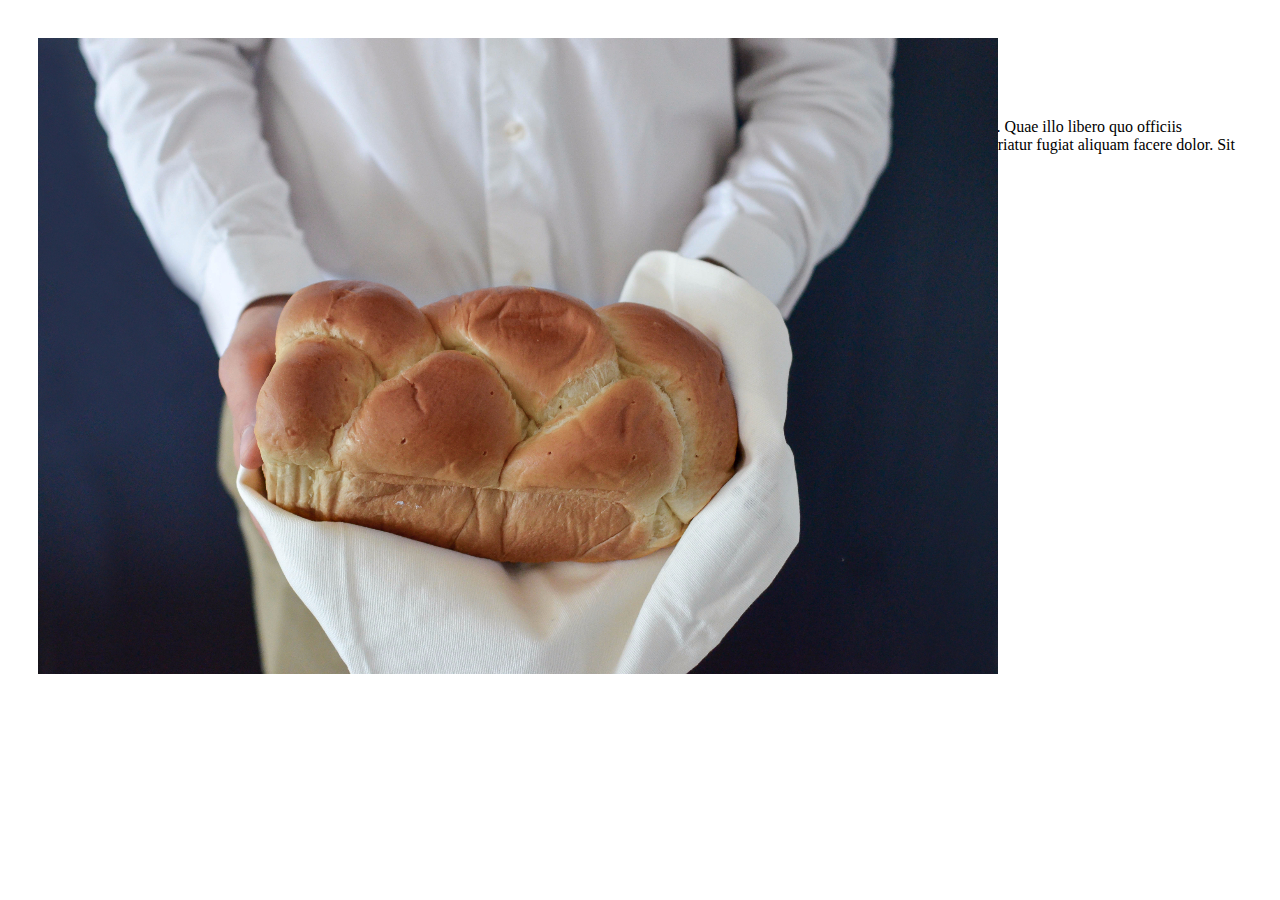
==== html/float.html @ 8c270493 "changes the float and grid items" ====
<!DOCTYPE html>
<html lang="en">
<head>
    <link rel="stylesheet" href="../css/float.css">
    <title>With float</title>
</head>
<body>
 <div class="content">
    <h1 >Here are some ingredients</h1>
    <p>Lorem ipsum dolor, sit amet consectetur adipisicing elit.
        Quae illo libero quo officiis consectetur debitis accusantium est cum, fugit porro. Pariatur
        fugiat aliquam facere dolor. Sit esse fugit exercitationem nam.</p>
 </div> 
 <div class="images">
    <img src="../images/layout.jpg" alt="">
 </div>  
</body>
</html>
---- css/float.css ----
body{
    padding: 30px;
}

.content{
    float: right;
    width: 50%;
    /* text-align: center; */
}
.images{
    width:50%;
    
}

.images img{
    margin-right:20px;
}
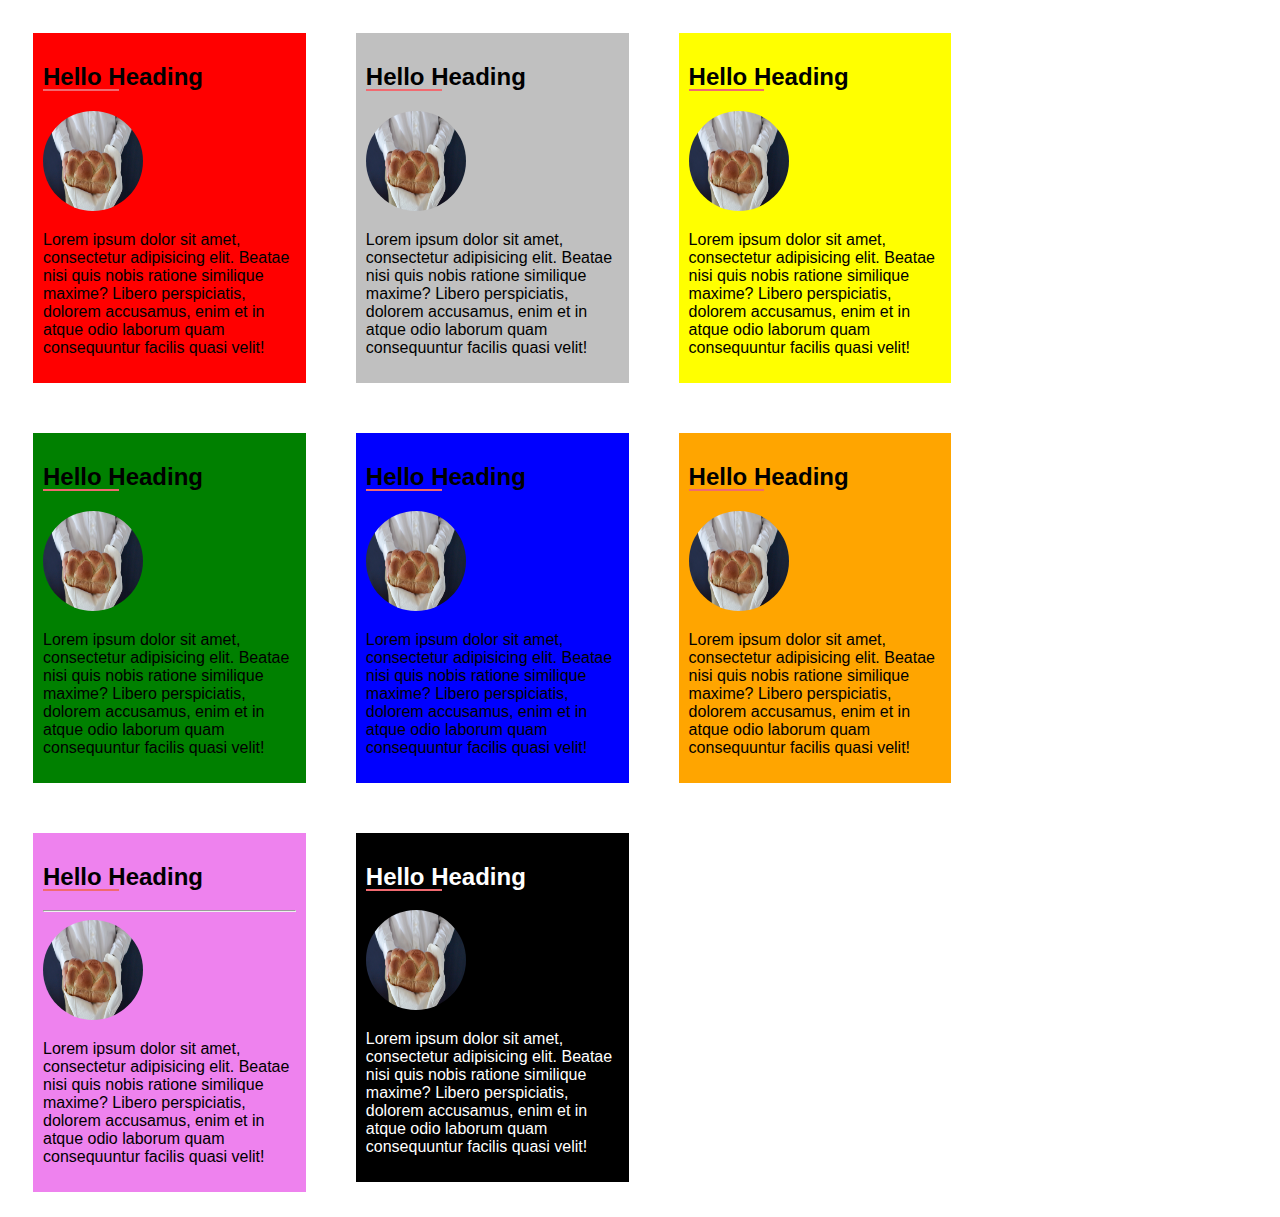
==== commit 07ab8f3e: "chnages" ====
--- a/html/float.html
+++ b/html/float.html
@@ -5,14 +5,57 @@
     <title>With float</title>
 </head>
 <body>
- <div class="content">
-    <h1 >Here are some ingredients</h1>
-    <p>Lorem ipsum dolor, sit amet consectetur adipisicing elit.
-        Quae illo libero quo officiis consectetur debitis accusantium est cum, fugit porro. Pariatur
-        fugiat aliquam facere dolor. Sit esse fugit exercitationem nam.</p>
- </div> 
- <div class="images">
-    <img src="../images/layout.jpg" alt="">
- </div>  
+<div class="container">
+    <div class="red-box box">
+        <h2>Hello Heading</h2>
+        <img src="./../images/layout.jpg" alt="">
+        <p>Lorem ipsum dolor sit amet, consectetur adipisicing elit. Beatae nisi quis nobis ratione similique maxime? Libero perspiciatis, dolorem
+            accusamus, enim et in atque odio laborum quam consequuntur facilis quasi velit!</p>
+    </div>
+    <div class="silver-box box">
+        <h2>Hello Heading</h2>
+        <img src="./../images/layout.jpg" alt="">
+        <p>Lorem ipsum dolor sit amet, consectetur adipisicing elit. Beatae nisi quis nobis ratione similique maxime? Libero perspiciatis, dolorem
+            accusamus, enim et in atque odio laborum quam consequuntur facilis quasi velit!</p>
+    </div>
+    <div class="yellow-box box">
+        <h2>Hello Heading</h2>
+        <img src="./../images/layout.jpg" alt="">
+        <p>Lorem ipsum dolor sit amet, consectetur adipisicing elit. Beatae nisi quis nobis ratione similique maxime? Libero perspiciatis, dolorem
+            accusamus, enim et in atque odio laborum quam consequuntur facilis quasi velit!</p>
+    </div>
+    <div class="green-box box">
+        <h2>Hello Heading</h2>
+        <img src="./../images/layout.jpg" alt="">
+        <p>Lorem ipsum dolor sit amet, consectetur adipisicing elit. Beatae nisi quis nobis ratione similique maxime? Libero perspiciatis, dolorem
+            accusamus, enim et in atque odio laborum quam consequuntur facilis quasi velit!</p>
+    </div>
+    <div class="blue-box box">
+        <h2>Hello Heading</h2>
+        <img src="./../images/layout.jpg" alt="">
+        <p>Lorem ipsum dolor sit amet, consectetur adipisicing elit. Beatae nisi quis nobis ratione similique maxime? Libero perspiciatis, dolorem
+            accusamus, enim et in atque odio laborum quam consequuntur facilis quasi velit!</p>
+    </div>
+    <div class="orange-box box">
+        <h2>Hello Heading</h2>
+        <img src="./../images/layout.jpg" alt="">
+        <p>Lorem ipsum dolor sit amet, consectetur adipisicing elit. Beatae nisi quis nobis ratione similique maxime? Libero perspiciatis, dolorem
+            accusamus, enim et in atque odio laborum quam consequuntur facilis quasi velit!</p>
+    </div>
+    <div class="voilate-box box">
+        <h2>Hello Heading</h2>
+        <hr>
+        <img src="./../images/layout.jpg" alt="">
+        <p>Lorem ipsum dolor sit amet, consectetur adipisicing elit. Beatae nisi quis nobis ratione similique maxime? Libero perspiciatis, dolorem
+            accusamus, enim et in atque odio laborum quam consequuntur facilis quasi velit!</p>
+    </div>
+    <div class="black-box box">
+        <h2>Hello Heading</h2>
+        <img src="./../images/layout.jpg" alt="">
+        <p>Lorem ipsum dolor sit amet, consectetur adipisicing elit. Beatae nisi quis nobis ratione similique maxime? Libero perspiciatis, dolorem
+            accusamus, enim et in atque odio laborum quam consequuntur facilis quasi velit!</p>
+    </div>
+    
+</div>
 </body>
 </html>--- a/css/float.css
+++ b/css/float.css
@@ -1,17 +1,58 @@
 body{
-    padding: 30px;
+    font-family: sans-serif;
+}
+p{
+    /* float: left; */
+}
+img{
+    height: 100px;
+    width: 100px;
+    border-radius: 50%;
+    text-align: center;
+}
+h2{
+    position: relative;
+}
+h2:after{
+    content: "";
+    position: absolute;
+    border-bottom: 2px solid #F16A70;
+    transition: 10px 0.3s ease;
+    width:30%;
+    left: 0;
+    bottom:0;
+}
+.box{
+    width: 20%;
+    float: left;
+    padding: 10px;
+    margin: 25px;
+}
+.red-box{
+    background-color: red;
 }
 
-.content{
-    float: right;
-    width: 50%;
-    /* text-align: center; */
-}
-.images{
-    width:50%;
-    
+.green-box{
+    background-color: green;
 }
 
-.images img{
-    margin-right:20px;
+.silver-box{
+    background-color: silver;
+}
+.yellow-box{
+
+    background-color: yellow;
+}
+.blue-box{
+    background-color: blue;
+}
+.orange-box{
+    background-color: orange;
+}
+.voilate-box{
+    background-color: violet;
+}
+.black-box{
+    background-color: black;
+    color:white;
 }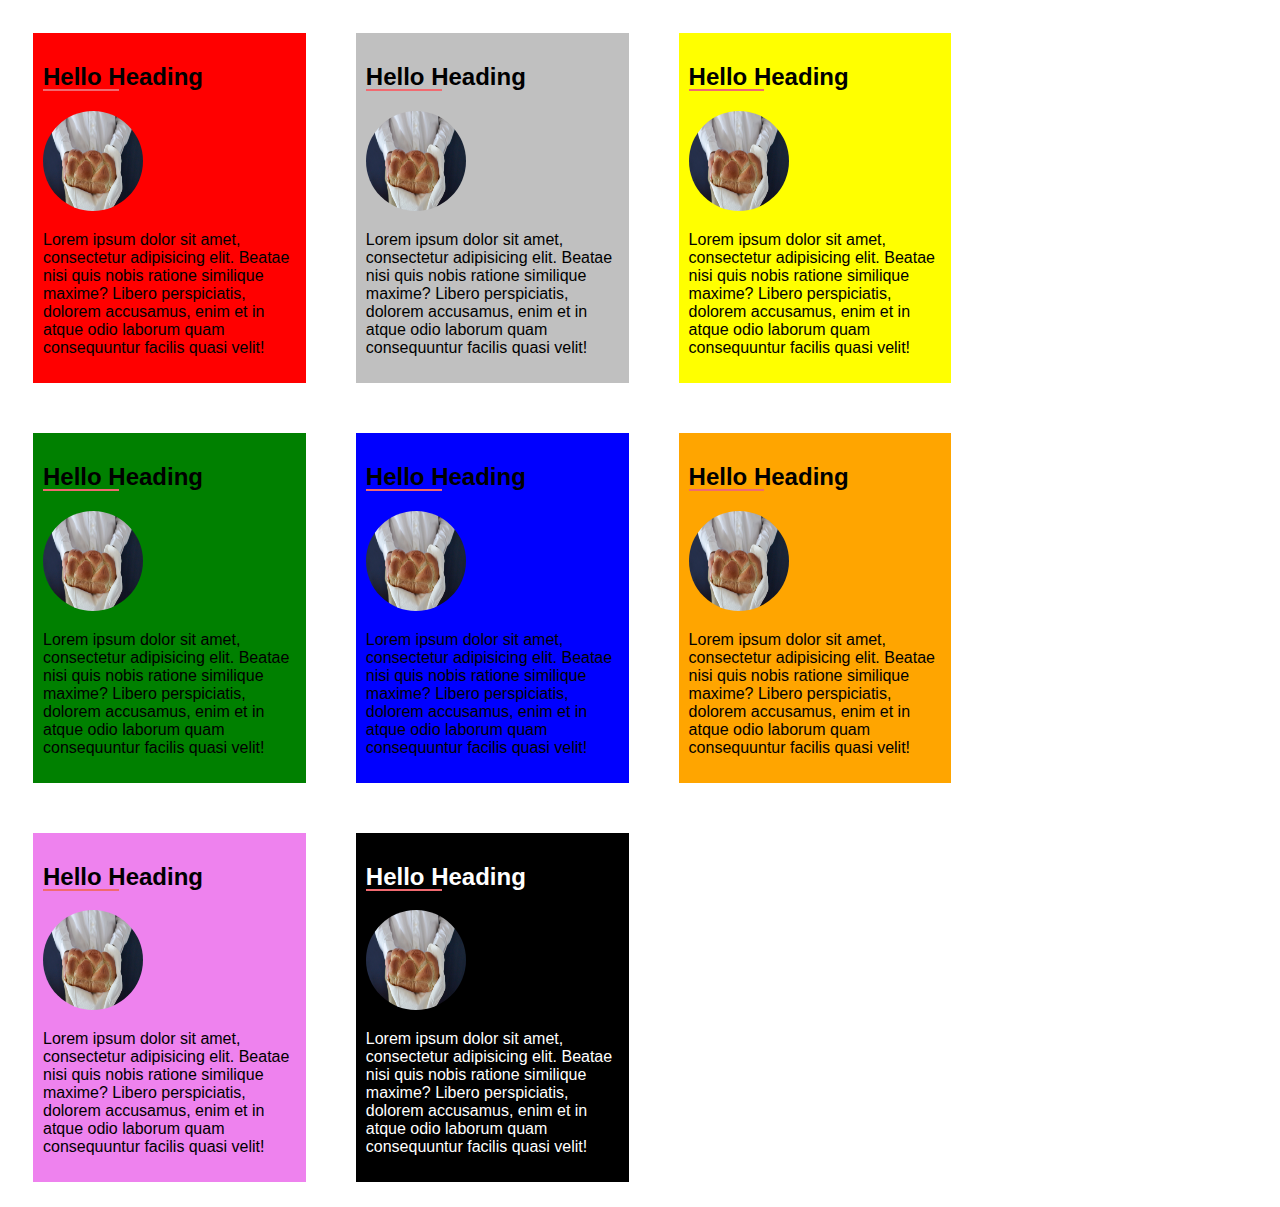
==== commit 5193e49e: "changes" ====
--- a/html/float.html
+++ b/html/float.html
@@ -44,7 +44,6 @@
     </div>
     <div class="voilate-box box">
         <h2>Hello Heading</h2>
-        <hr>
         <img src="./../images/layout.jpg" alt="">
         <p>Lorem ipsum dolor sit amet, consectetur adipisicing elit. Beatae nisi quis nobis ratione similique maxime? Libero perspiciatis, dolorem
             accusamus, enim et in atque odio laborum quam consequuntur facilis quasi velit!</p>
